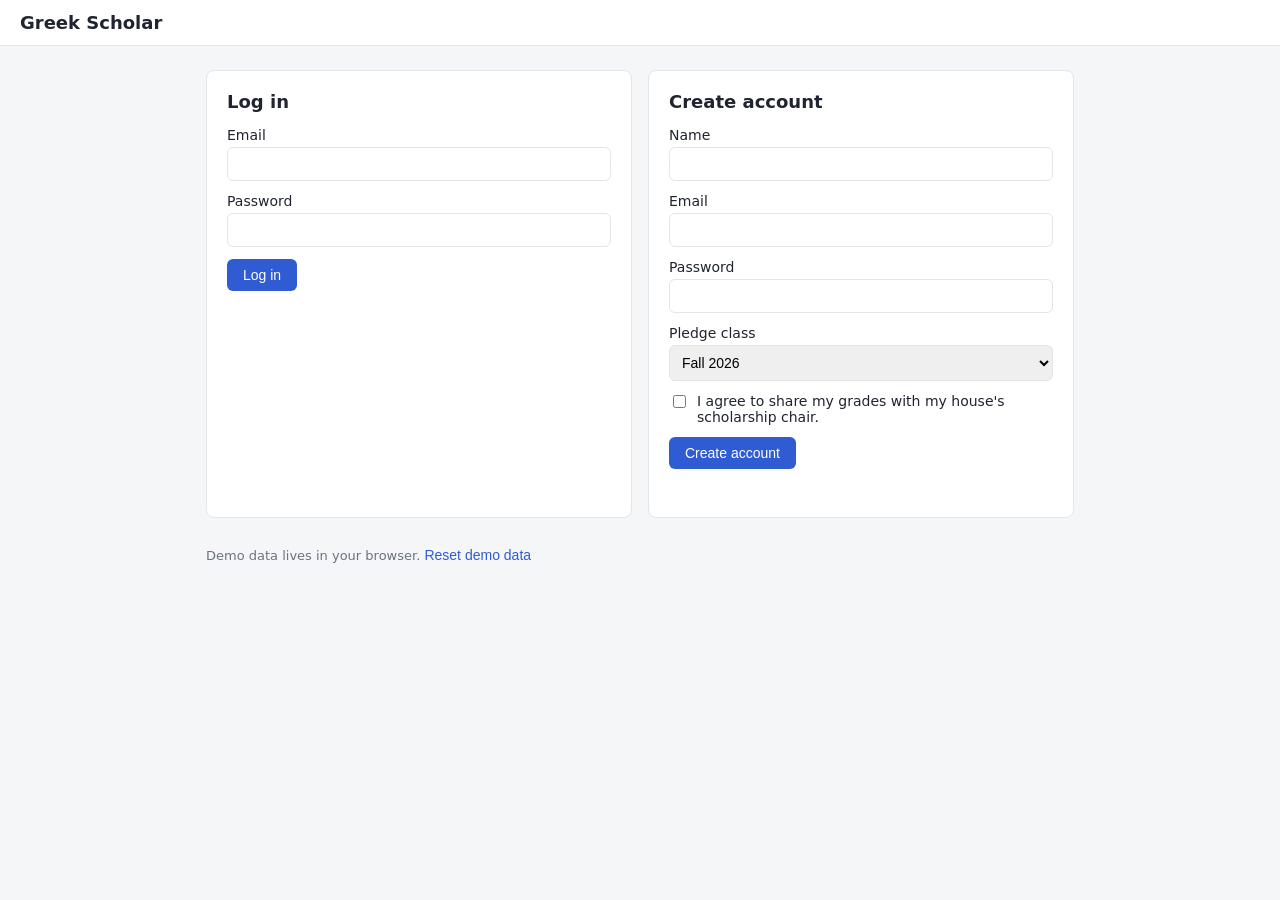
==== frontend/index.html @ 932e735c "Added demo front and back end" ====
<!doctype html>
<html lang="en">
<head>
  <meta charset="utf-8">
  <meta name="viewport" content="width=device-width, initial-scale=1">
  <title>Greek Scholar</title>
  <link rel="stylesheet" href="style.css">
</head>
<body>
  <header>
    <h1>Greek Scholar</h1>
  </header>

  <main>
    <div class="two-col">
      <form class="card" id="login-form">
        <h2>Log in</h2>
        <label>Email <input type="email" id="login-email" required></label>
        <label>Password <input type="password" id="login-password" required></label>
        <button type="submit">Log in</button>
        <div class="message error" id="login-message"></div>
      </form>

      <form class="card" id="register-form">
        <h2>Create account</h2>
        <label>Name <input type="text" id="reg-name" required></label>
        <label>Email <input type="email" id="reg-email" required></label>
        <label>Password <input type="password" id="reg-password" required minlength="6"></label>
        <label>Pledge class
          <select id="reg-pledge" required>
            <option value="Fall 2026">Fall 2026</option>
            <option value="Spring 2026">Spring 2026</option>
            <option value="Fall 2025">Fall 2025</option>
            <option value="Spring 2025">Spring 2025</option>
            <option value="Fall 2024">Fall 2024</option>
            <option value="Spring 2024">Spring 2024</option>
          </select>
        </label>
        <label style="display: flex; gap: 8px; align-items: flex-start;">
          <input type="checkbox" id="reg-consent" required style="width: auto; margin-top: 2px;">
          I agree to share my grades with my house's scholarship chair.
        </label>
        <button type="submit">Create account</button>
        <div class="message error" id="register-message"></div>
      </form>
    </div>

    <p class="muted">
      Demo data lives in your browser.
      <button class="link" id="reset-btn" type="button">Reset demo data</button>
    </p>
  </main>

  <script src="api.js"></script>
  <script>
    // send the user to the right page for their role
    function goHome(user) {
      if (user.role === "chair") {
        window.location.href = "chair.html";
      } else {
        window.location.href = "submit.html";
      }
    }

    const existing = currentUser();
    if (existing) {
      goHome(existing);
    }

    document.getElementById("login-form").addEventListener("submit", (e) => {
      e.preventDefault();
      const msg = document.getElementById("login-message");
      try {
        const user = login(
          document.getElementById("login-email").value,
          document.getElementById("login-password").value
        );
        goHome(user);
      } catch (err) {
        msg.textContent = err.message;
      }
    });

    document.getElementById("register-form").addEventListener("submit", (e) => {
      e.preventDefault();
      const msg = document.getElementById("register-message");
      try {
        const user = register(
          document.getElementById("reg-name").value,
          document.getElementById("reg-email").value,
          document.getElementById("reg-password").value,
          document.getElementById("reg-pledge").value
        );
        goHome(user);
      } catch (err) {
        msg.textContent = err.message;
      }
    });

    document.getElementById("reset-btn").addEventListener("click", () => {
      resetDemoData();
      window.location.reload();
    });
  </script>
</body>
</html>
---- frontend/style.css ----
:root {
  --bg: #f5f6f8;
  --card: #ffffff;
  --text: #1f2430;
  --muted: #6b7280;
  --border: #e2e5ea;
  --accent: #2f5bd3;
  --error: #c0392b;
  --success: #1e8e4e;
  --low: #fdecea;
}

* {
  box-sizing: border-box;
}

body {
  margin: 0;
  font-family: system-ui, -apple-system, "Segoe UI", sans-serif;
  background: var(--bg);
  color: var(--text);
}

header {
  display: flex;
  justify-content: space-between;
  align-items: center;
  padding: 12px 20px;
  background: var(--card);
  border-bottom: 1px solid var(--border);
}

header h1 {
  margin: 0;
  font-size: 18px;
}

main {
  max-width: 900px;
  margin: 24px auto;
  padding: 0 16px;
}

.card {
  background: var(--card);
  border: 1px solid var(--border);
  border-radius: 8px;
  padding: 20px;
  margin-bottom: 16px;
}

.card h2 {
  margin-top: 0;
  font-size: 18px;
}

.two-col {
  display: grid;
  grid-template-columns: 1fr 1fr;
  gap: 16px;
}

@media (max-width: 640px) {
  .two-col {
    grid-template-columns: 1fr;
  }
}

label {
  display: block;
  font-size: 14px;
  margin-bottom: 12px;
}

input,
select {
  display: block;
  width: 100%;
  margin-top: 4px;
  padding: 8px;
  font-size: 14px;
  border: 1px solid var(--border);
  border-radius: 6px;
}

button {
  padding: 8px 16px;
  font-size: 14px;
  border: none;
  border-radius: 6px;
  background: var(--accent);
  color: white;
  cursor: pointer;
}

button.link {
  background: none;
  color: var(--accent);
  padding: 0;
}

.message {
  font-size: 14px;
  min-height: 20px;
  margin-top: 8px;
}

.message.error {
  color: var(--error);
}

.message.success {
  color: var(--success);
}

.muted {
  color: var(--muted);
  font-size: 13px;
}

.filters {
  display: grid;
  grid-template-columns: repeat(5, 1fr);
  gap: 12px;
}

@media (max-width: 640px) {
  .filters {
    grid-template-columns: 1fr 1fr;
  }
}

.table-wrap {
  overflow-x: auto;
}

table {
  width: 100%;
  border-collapse: collapse;
  font-size: 14px;
}

th,
td {
  text-align: left;
  padding: 8px;
  border-bottom: 1px solid var(--border);
  white-space: nowrap;
}

th {
  color: var(--muted);
  font-weight: 600;
}

tr.low td {
  background: var(--low);
}

td.missing {
  color: var(--muted);
  font-style: italic;
}
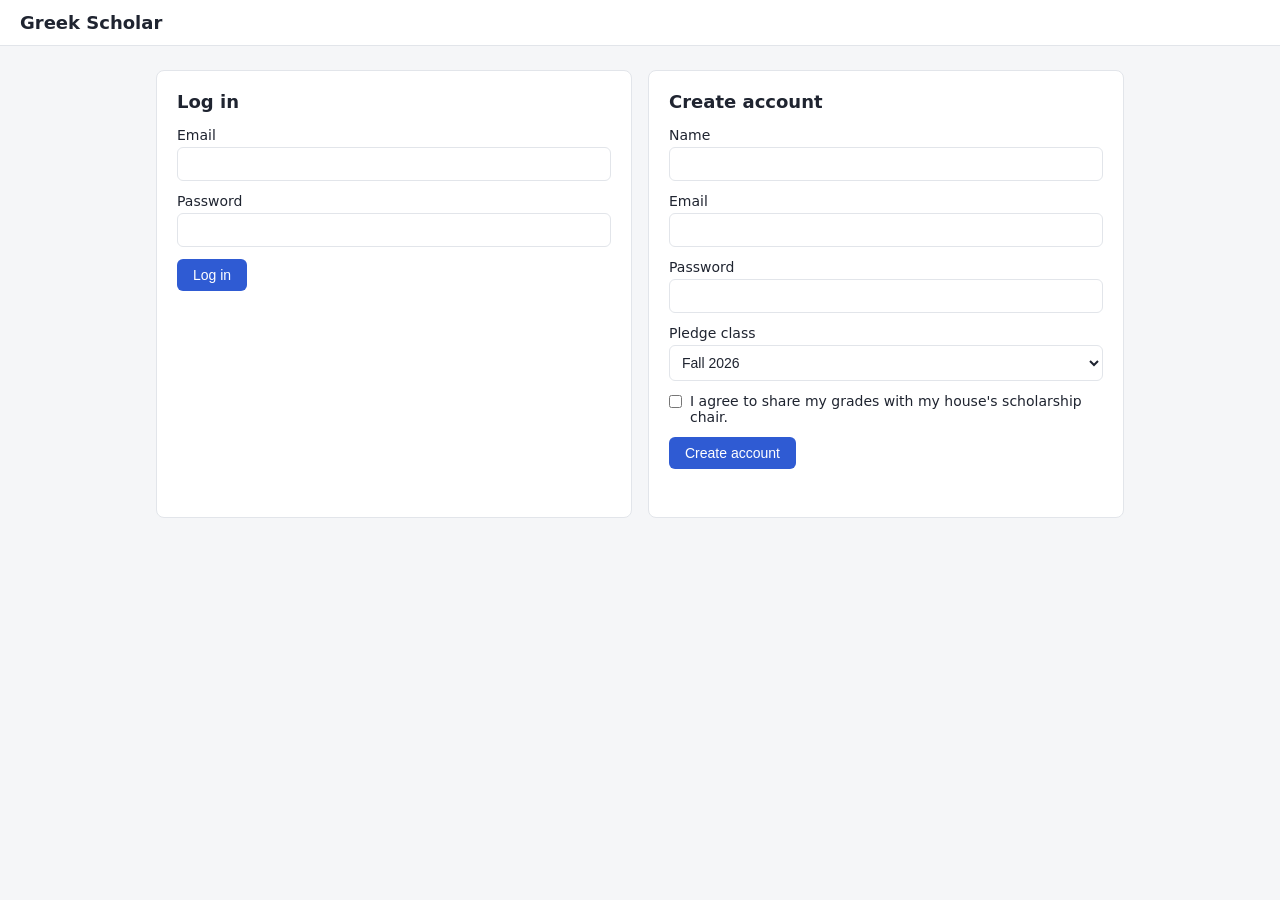
==== commit 9a1711a0: "Major changes in backend system and updates to user management" ====
--- a/frontend/index.html
+++ b/frontend/index.html
@@ -37,69 +37,50 @@
           </select>
         </label>
         <label style="display: flex; gap: 8px; align-items: flex-start;">
-          <input type="checkbox" id="reg-consent" required style="width: auto; margin-top: 2px;">
+          <input type="checkbox" id="reg-consent" required style="margin-top: 2px;">
           I agree to share my grades with my house's scholarship chair.
         </label>
         <button type="submit">Create account</button>
         <div class="message error" id="register-message"></div>
       </form>
     </div>
-
-    <p class="muted">
-      Demo data lives in your browser.
-      <button class="link" id="reset-btn" type="button">Reset demo data</button>
-    </p>
   </main>
 
   <script src="api.js"></script>
+  <script src="app.js"></script>
   <script>
-    // send the user to the right page for their role
-    function goHome(user) {
-      if (user.role === "chair") {
-        window.location.href = "chair.html";
-      } else {
-        window.location.href = "submit.html";
-      }
+    const existing = currentUser();
+    if (existing) {
+      window.location.href = homeFor(existing);
     }
 
-    const existing = currentUser();
-    if (existing) {
-      goHome(existing);
-    }
-
-    document.getElementById("login-form").addEventListener("submit", (e) => {
+    document.getElementById("login-form").addEventListener("submit", async (e) => {
       e.preventDefault();
-      const msg = document.getElementById("login-message");
       try {
-        const user = login(
+        const user = await login(
           document.getElementById("login-email").value,
           document.getElementById("login-password").value
         );
-        goHome(user);
+        window.location.href = homeFor(user);
       } catch (err) {
-        msg.textContent = err.message;
+        showMessage("login-message", err.message, "error");
       }
     });
 
-    document.getElementById("register-form").addEventListener("submit", (e) => {
+    document.getElementById("register-form").addEventListener("submit", async (e) => {
       e.preventDefault();
-      const msg = document.getElementById("register-message");
       try {
-        const user = register(
+        await register(
           document.getElementById("reg-name").value,
           document.getElementById("reg-email").value,
           document.getElementById("reg-password").value,
           document.getElementById("reg-pledge").value
         );
-        goHome(user);
+        // new members set up their classes first
+        window.location.href = "classes.html";
       } catch (err) {
-        msg.textContent = err.message;
+        showMessage("register-message", err.message, "error");
       }
-    });
-
-    document.getElementById("reset-btn").addEventListener("click", () => {
-      resetDemoData();
-      window.location.reload();
     });
   </script>
 </body>
--- a/frontend/style.css
+++ b/frontend/style.css
@@ -8,6 +8,8 @@
   --error: #c0392b;
   --success: #1e8e4e;
   --low: #fdecea;
+  --warn: #fff4e0;
+  --warn-text: #9a5b00;
 }
 
 * {
@@ -25,6 +27,8 @@
   display: flex;
   justify-content: space-between;
   align-items: center;
+  flex-wrap: wrap;
+  gap: 8px;
   padding: 12px 20px;
   background: var(--card);
   border-bottom: 1px solid var(--border);
@@ -35,10 +39,44 @@
   font-size: 18px;
 }
 
+.header-left {
+  display: flex;
+  align-items: center;
+  gap: 20px;
+  flex-wrap: wrap;
+}
+
+.header-right {
+  display: flex;
+  align-items: center;
+  gap: 12px;
+}
+
+nav {
+  display: flex;
+  gap: 14px;
+}
+
+nav a {
+  color: var(--muted);
+  text-decoration: none;
+  font-size: 14px;
+  padding-bottom: 2px;
+}
+
+nav a.active {
+  color: var(--accent);
+  border-bottom: 2px solid var(--accent);
+}
+
 main {
-  max-width: 900px;
+  max-width: 1000px;
   margin: 24px auto;
   padding: 0 16px;
+}
+
+main.narrow {
+  max-width: 560px;
 }
 
 .card {
@@ -54,6 +92,11 @@
   font-size: 18px;
 }
 
+.card h3 {
+  margin: 0 0 12px;
+  font-size: 15px;
+}
+
 .two-col {
   display: grid;
   grid-template-columns: 1fr 1fr;
@@ -81,6 +124,14 @@
   font-size: 14px;
   border: 1px solid var(--border);
   border-radius: 6px;
+  background: var(--card);
+  color: var(--text);
+}
+
+input[type="checkbox"] {
+  display: inline-block;
+  width: auto;
+  margin: 0;
 }
 
 button {
@@ -93,6 +144,17 @@
   cursor: pointer;
 }
 
+button.secondary {
+  background: var(--card);
+  color: var(--text);
+  border: 1px solid var(--border);
+}
+
+button.small {
+  padding: 4px 10px;
+  font-size: 13px;
+}
+
 button.link {
   background: none;
   color: var(--accent);
@@ -118,16 +180,37 @@
   font-size: 13px;
 }
 
+.banner {
+  background: var(--warn);
+  color: var(--warn-text);
+  border-radius: 6px;
+  padding: 10px 12px;
+  font-size: 14px;
+  margin-bottom: 16px;
+}
+
 .filters {
   display: grid;
   grid-template-columns: repeat(5, 1fr);
   gap: 12px;
 }
 
-@media (max-width: 640px) {
+@media (max-width: 760px) {
   .filters {
     grid-template-columns: 1fr 1fr;
   }
+}
+
+.row {
+  display: flex;
+  gap: 12px;
+  align-items: flex-end;
+  flex-wrap: wrap;
+}
+
+.row > label {
+  flex: 1;
+  min-width: 120px;
 }
 
 .table-wrap {
@@ -145,19 +228,130 @@
   text-align: left;
   padding: 8px;
   border-bottom: 1px solid var(--border);
+  vertical-align: top;
+}
+
+th {
+  color: var(--muted);
+  font-weight: 600;
   white-space: nowrap;
 }
 
-th {
-  color: var(--muted);
+td.nowrap {
+  white-space: nowrap;
+}
+
+tr.clickable {
+  cursor: pointer;
+}
+
+tr.clickable:hover td {
+  background: var(--bg);
+}
+
+tr.flagged td:first-child {
+  box-shadow: inset 3px 0 0 var(--error);
+}
+
+.badge {
+  display: inline-block;
+  font-size: 12px;
+  padding: 2px 8px;
+  border-radius: 10px;
+  margin: 0 4px 4px 0;
+  white-space: nowrap;
+}
+
+.status-on_time {
+  background: #e3f4ea;
+  color: var(--success);
+}
+
+.status-late {
+  background: var(--warn);
+  color: var(--warn-text);
+}
+
+.status-missing {
+  background: var(--low);
+  color: var(--error);
+}
+
+.status-open,
+.status-not_member {
+  background: var(--bg);
+  color: var(--muted);
+}
+
+.badge.flag {
+  background: var(--low);
+  color: var(--error);
+}
+
+.pill {
+  display: inline-block;
+  font-size: 12px;
+  padding: 2px 6px;
+  border: 1px solid var(--border);
+  border-radius: 4px;
+  margin: 0 4px 4px 0;
+  white-space: nowrap;
+}
+
+.pill.low {
+  border-color: var(--error);
+  color: var(--error);
+}
+
+.change.up {
+  color: var(--success);
+}
+
+.change.down {
+  color: var(--error);
+}
+
+.grade-row {
+  display: grid;
+  grid-template-columns: 1fr 110px 70px;
+  gap: 12px;
+  align-items: center;
+  padding: 8px 0;
+  border-bottom: 1px solid var(--border);
+}
+
+.grade-row input {
+  margin: 0;
+}
+
+.grade-row .letter {
   font-weight: 600;
-}
-
-tr.low td {
-  background: var(--low);
-}
-
-td.missing {
-  color: var(--muted);
-  font-style: italic;
-}
+  text-align: center;
+}
+
+.gpa-preview {
+  font-size: 15px;
+  margin: 12px 0;
+}
+
+.stats {
+  display: flex;
+  gap: 24px;
+  flex-wrap: wrap;
+  margin-bottom: 12px;
+}
+
+.stat .num {
+  font-size: 22px;
+  font-weight: 600;
+}
+
+.stat .label {
+  font-size: 12px;
+  color: var(--muted);
+}
+
+.chart-box {
+  position: relative;
+  height: 240px;
+}
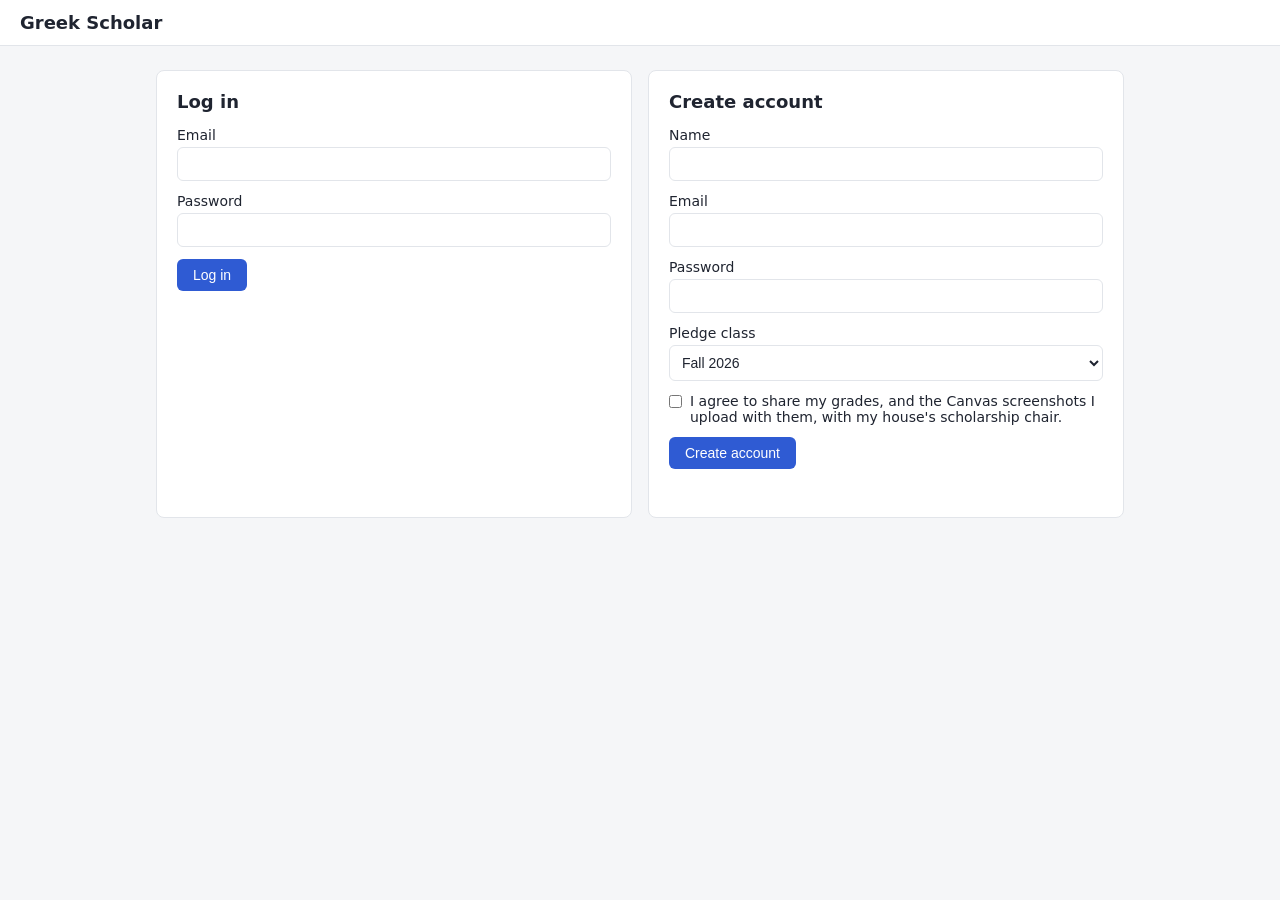
==== commit 54dab0a5: "Added the canvas picture feature" ====
--- a/frontend/index.html
+++ b/frontend/index.html
@@ -25,7 +25,7 @@
         <h2>Create account</h2>
         <label>Name <input type="text" id="reg-name" required></label>
         <label>Email <input type="email" id="reg-email" required></label>
-        <label>Password <input type="password" id="reg-password" required minlength="6"></label>
+        <label>Password <input type="password" id="reg-password" required minlength="8"></label>
         <label>Pledge class
           <select id="reg-pledge" required>
             <option value="Fall 2026">Fall 2026</option>
@@ -38,7 +38,7 @@
         </label>
         <label style="display: flex; gap: 8px; align-items: flex-start;">
           <input type="checkbox" id="reg-consent" required style="margin-top: 2px;">
-          I agree to share my grades with my house's scholarship chair.
+          I agree to share my grades, and the Canvas screenshots I upload with them, with my house's scholarship chair.
         </label>
         <button type="submit">Create account</button>
         <div class="message error" id="register-message"></div>
--- a/frontend/style.css
+++ b/frontend/style.css
@@ -355,3 +355,151 @@
   position: relative;
   height: 240px;
 }
+
+/* chair management */
+
+textarea {
+  display: block;
+  width: 100%;
+  margin-top: 4px;
+  padding: 8px;
+  font: inherit;
+  font-size: 14px;
+  border: 1px solid var(--border);
+  border-radius: 6px;
+  background: var(--card);
+  color: var(--text);
+  resize: vertical;
+}
+
+button.danger {
+  background: var(--error);
+  color: white;
+}
+
+button.tiny {
+  font-size: 12px;
+  margin-right: 8px;
+}
+
+label.check {
+  display: flex;
+  gap: 8px;
+  align-items: center;
+  margin: 4px 0 0;
+}
+
+.title-row {
+  display: flex;
+  justify-content: space-between;
+  align-items: flex-start;
+  gap: 12px;
+  flex-wrap: wrap;
+}
+
+.title-row h2 {
+  margin: 4px 0;
+}
+
+.badge.flag.muted-flag {
+  background: var(--bg);
+  color: var(--muted);
+  text-decoration: line-through;
+}
+
+.flag-wrap {
+  display: inline-flex;
+  align-items: center;
+  gap: 2px;
+  margin-right: 6px;
+}
+
+.corrected {
+  color: var(--accent);
+  cursor: help;
+}
+
+tr.inactive td {
+  opacity: 0.6;
+}
+
+.note,
+.log-row {
+  border-top: 1px solid var(--border);
+  padding: 10px 0;
+  font-size: 14px;
+}
+
+.note-text {
+  margin: 4px 0;
+  white-space: pre-wrap;
+}
+
+.log-change {
+  font-family: ui-monospace, Consolas, monospace;
+  font-size: 13px;
+}
+
+.dialog {
+  border: 1px solid var(--border);
+  border-radius: 8px;
+  padding: 20px;
+  width: min(440px, calc(100vw - 32px));
+  background: var(--card);
+  color: var(--text);
+}
+
+.dialog::backdrop {
+  background: rgba(0, 0, 0, 0.35);
+}
+
+.dialog .row {
+  justify-content: flex-end;
+}
+
+/* canvas screenshots */
+
+.shot-box {
+  border-top: 1px solid var(--border);
+  padding-top: 12px;
+  margin-bottom: 12px;
+}
+
+.shot-thumb {
+  display: block;
+  max-width: 100%;
+  max-height: 180px;
+  margin: 6px 0 10px;
+  border: 1px solid var(--border);
+  border-radius: 6px;
+}
+
+.shot-btn {
+  margin-top: 4px;
+}
+
+.dialog.wide {
+  width: min(960px, calc(100vw - 32px));
+}
+
+.shot-view {
+  display: grid;
+  grid-template-columns: 1fr 200px;
+  gap: 16px;
+  align-items: start;
+  margin-bottom: 12px;
+  font-size: 14px;
+}
+
+.shot-view img {
+  max-width: 100%;
+  max-height: 70vh;
+  border: 1px solid var(--border);
+  border-radius: 6px;
+}
+
+@media (max-width: 640px) {
+  .shot-view {
+    grid-template-columns: 1fr;
+  }
+}
